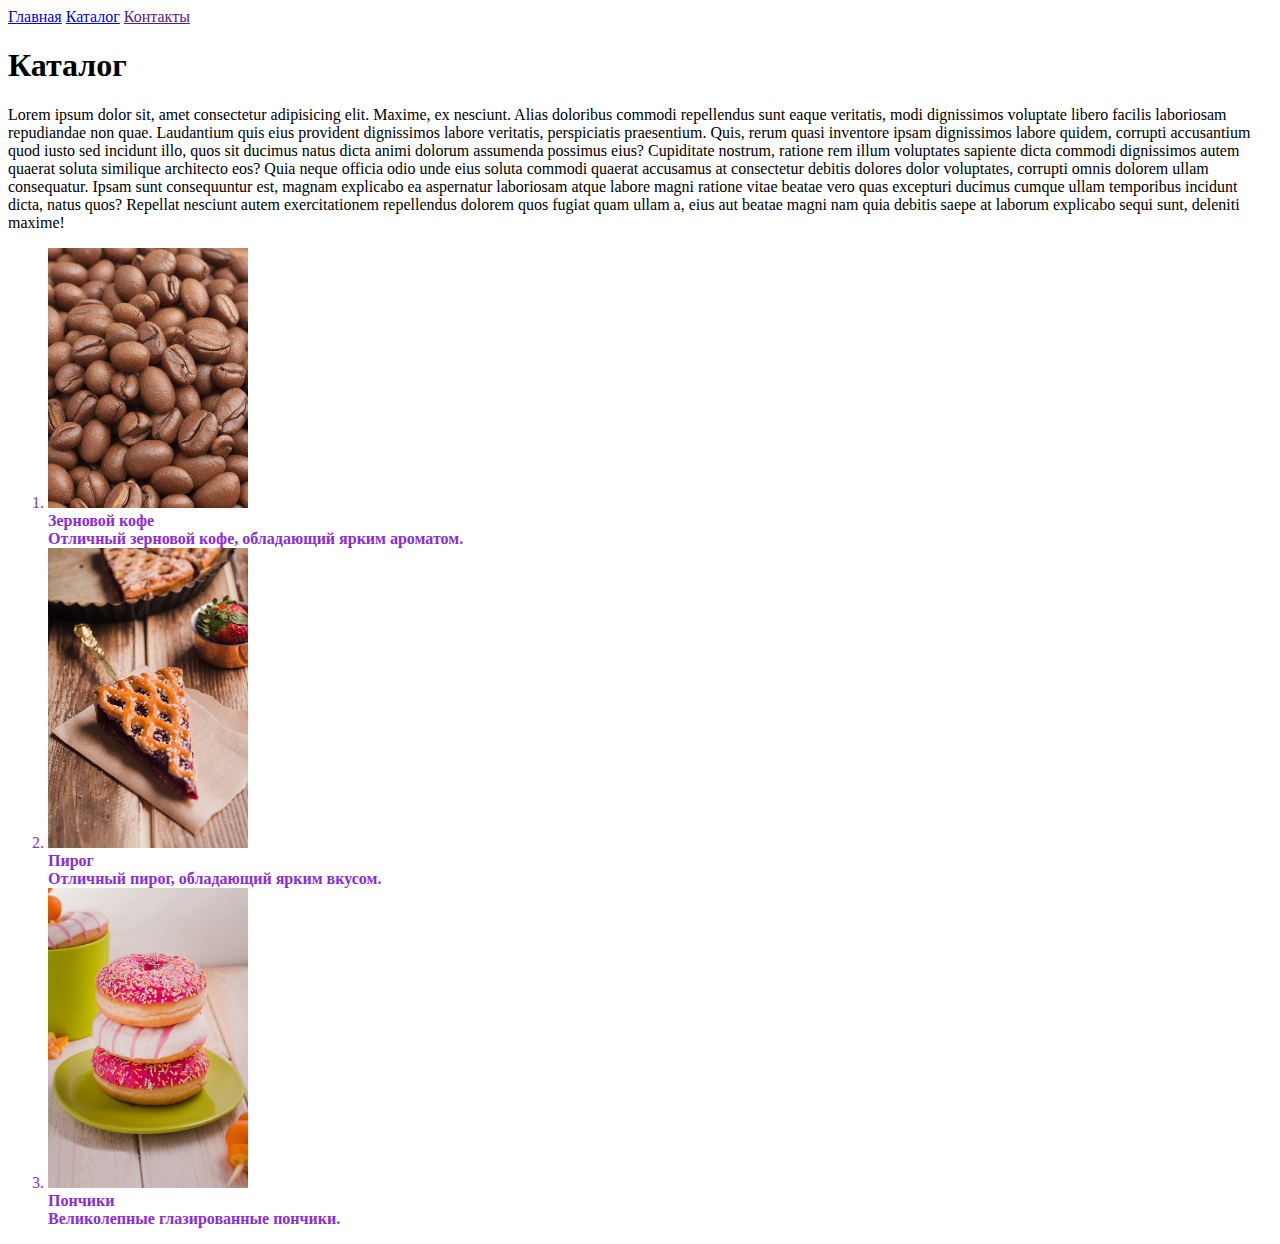
==== catalog/catalog.html @ a40ce73f "initial commit" ====
<!DOCTYPE html>
<html lang="en">

<head>
    <meta charset="UTF-8">
    <meta name="viewport" content="width=device-width, initial-scale=1.0">
    <title>Каталог</title>
</head>

<body>
    <a href="../index.html">Главная</a>
    <a href="catalog.html">Каталог</a>
    <a href="">Контакты</a>
    <h1>Каталог</h1>
    <p>Lorem ipsum dolor sit, amet consectetur adipisicing elit. Maxime, ex nesciunt. Alias doloribus commodi
        repellendus sunt eaque veritatis, modi dignissimos voluptate libero facilis laboriosam repudiandae non quae.
        Laudantium quis eius provident dignissimos labore veritatis, perspiciatis praesentium. Quis, rerum quasi
        inventore ipsam dignissimos labore quidem, corrupti accusantium quod iusto sed incidunt illo, quos sit ducimus
        natus dicta animi dolorum assumenda possimus eius? Cupiditate nostrum, ratione rem illum voluptates sapiente
        dicta commodi dignissimos autem quaerat soluta similique architecto eos? Quia neque officia odio unde eius
        soluta commodi quaerat accusamus at consectetur debitis dolores dolor voluptates, corrupti omnis dolorem ullam
        consequatur. Ipsam sunt consequuntur est, magnam explicabo ea aspernatur laboriosam atque labore magni ratione
        vitae beatae vero quas excepturi ducimus cumque ullam temporibus incidunt dicta, natus quos? Repellat nesciunt
        autem exercitationem repellendus dolorem quos fugiat quam ullam a, eius aut beatae magni nam quia debitis saepe
        at laborum explicabo sequi sunt, deleniti maxime!</p>
    <ol style="color: blueviolet;">
        <li><img class="img__in__catalog" src="../img/coffe.jpg" width="200" alt="img_coffe"><b><br>
                Зерновой кофе
            </b><br>
            <b>
                Отличный зерновой кофе, обладающий ярким ароматом.
            </b>
        </li>
        <li><img class="img__in__catalog" src="../img/cake.avif" width="200" alt="img_coffe"><b><br>
                Пирог
            </b><br>
            <b>
                Отличный пирог, обладающий ярким вкусом.
            </b>
        </li>
        <li><img class="img__in__catalog" src="../img/donats.avif" width="200" alt="img_coffe"><b><br>
                Пончики
            </b><br>
            <b>
                Великолепные глазированные пончики.
            </b>
        </li>
    </ol>
</body>

</html>
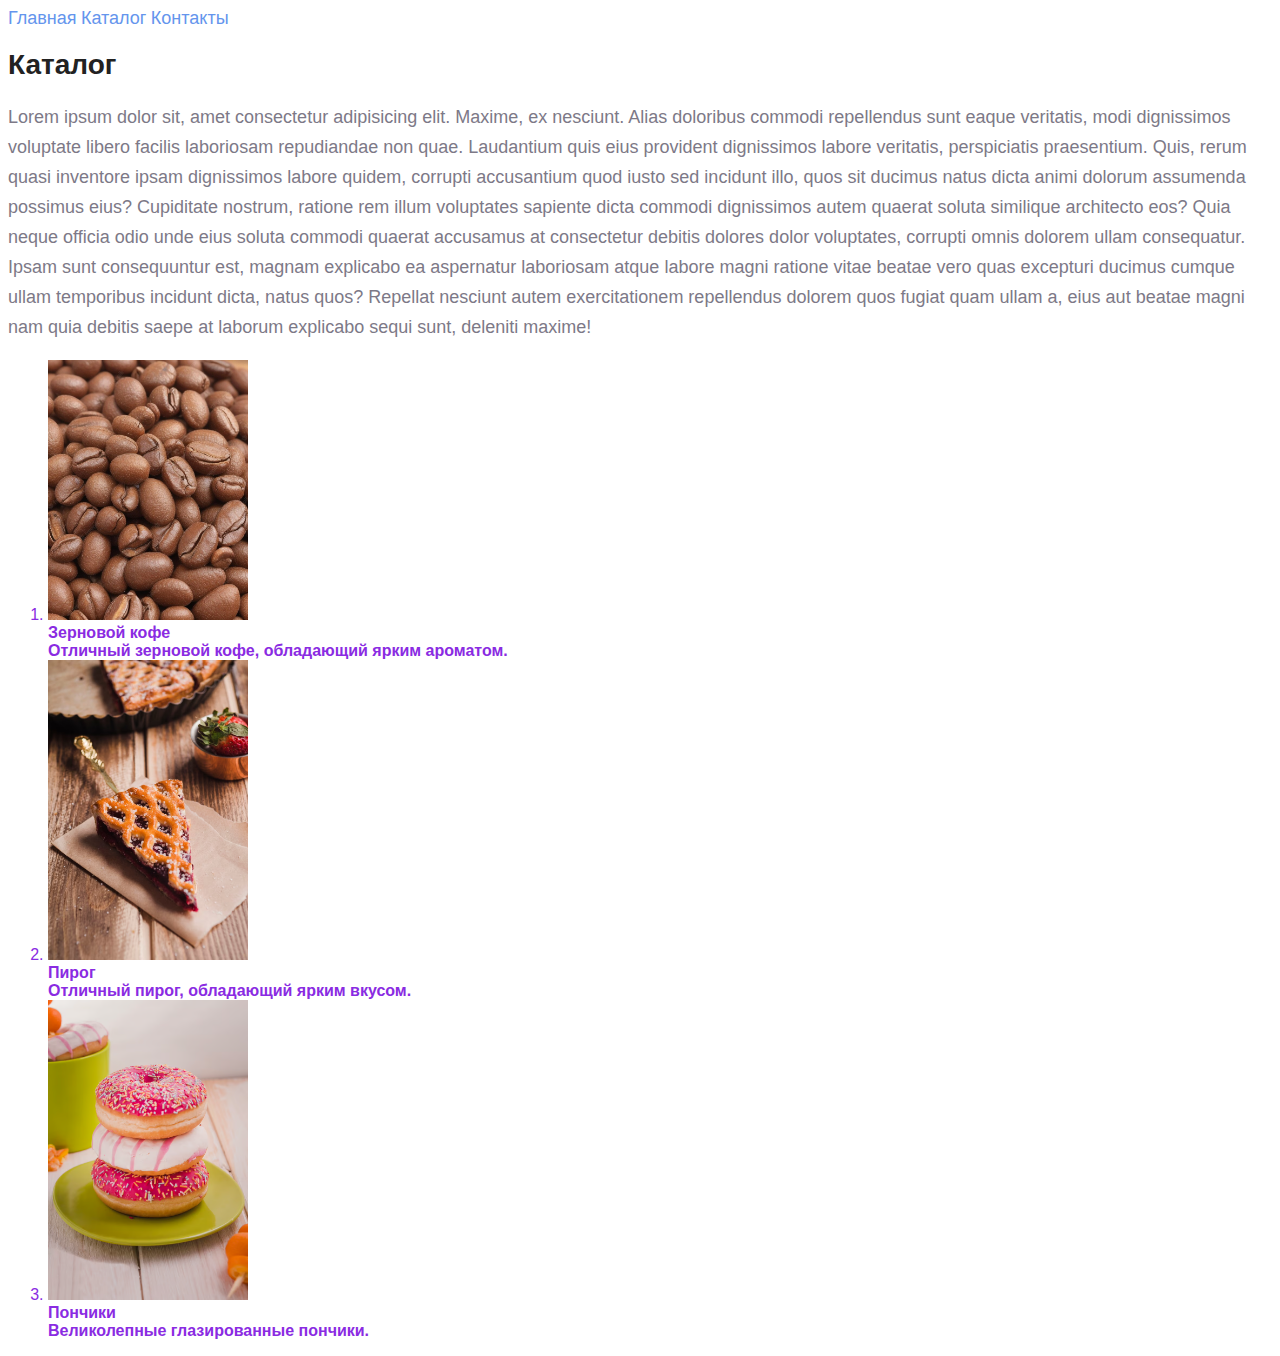
==== commit bfe92b84: "Завершил 2 ДЗ" ====
--- a/catalog/catalog.html
+++ b/catalog/catalog.html
@@ -5,14 +5,16 @@
     <meta charset="UTF-8">
     <meta name="viewport" content="width=device-width, initial-scale=1.0">
     <title>Каталог</title>
+    <link rel="stylesheet" href="../style.css">
 </head>
 
 <body>
-    <a href="../index.html">Главная</a>
-    <a href="catalog.html">Каталог</a>
-    <a href="">Контакты</a>
-    <h1>Каталог</h1>
-    <p>Lorem ipsum dolor sit, amet consectetur adipisicing elit. Maxime, ex nesciunt. Alias doloribus commodi
+    <a class="link__menu" href="../index.html">Главная</a>
+    <a class="link__menu" href="catalog.html">Каталог</a>
+    <a class="link__menu" href="">Контакты</a>
+    <h1 class="title">Каталог</h1>
+    <p class="text">Lorem ipsum dolor sit, amet consectetur adipisicing elit. Maxime, ex nesciunt. Alias doloribus
+        commodi
         repellendus sunt eaque veritatis, modi dignissimos voluptate libero facilis laboriosam repudiandae non quae.
         Laudantium quis eius provident dignissimos labore veritatis, perspiciatis praesentium. Quis, rerum quasi
         inventore ipsam dignissimos labore quidem, corrupti accusantium quod iusto sed incidunt illo, quos sit ducimus
--- a/style.css
+++ b/style.css
@@ -0,0 +1,31 @@
+body {
+    font-family: sans-serif;
+}
+a {
+    text-decoration: none;
+}
+.link__menu {
+    color: cornflowerblue;
+    font-size: 18px;
+    line-height: 20px;
+}
+.title {
+    color: #222222;
+    font-size: 28px;
+    line-height: 36px;
+    font-weight: bold;
+}
+.text {
+    font-style: normal;
+    font-weight: 300;
+    font-size: 18px;
+    line-height: 30px;
+    color: #7D7987;
+}
+.subtitle {
+    color: coral;
+    font-style: normal;
+    font-weight: 700;
+    font-size: 36px;
+    line-height: 80px;
+}